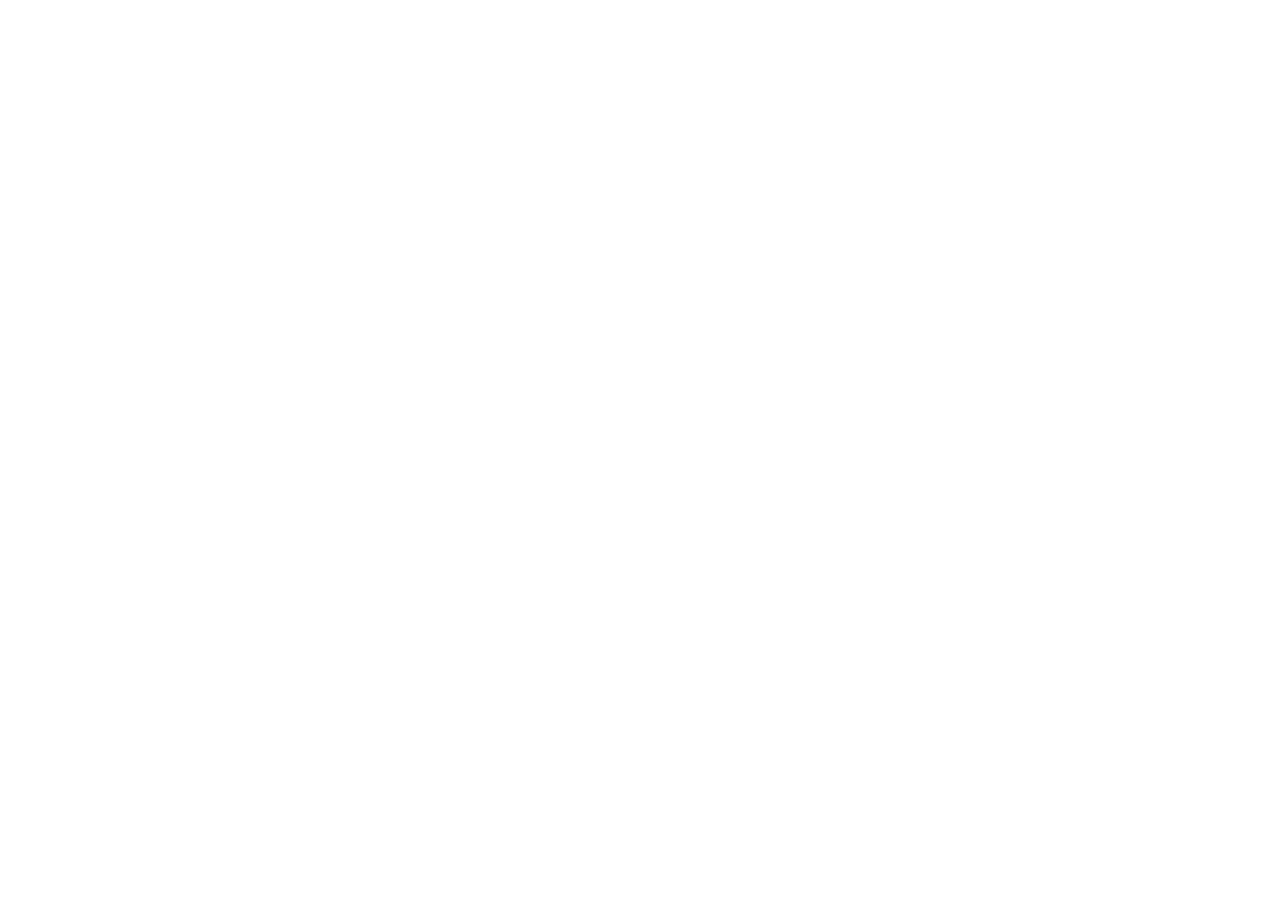
==== contact.html @ f624d90b "initial Bootstrap commit" ====
<!DOCTYPE html>
<html>
<head>
	<link rel="stylesheet" href="https://maxcdn.bootstrapcdn.com/bootstrap/3.3.7/css/bootstrap.min.css" integrity="sha384-BVYiiSIFeK1dGmJRAkycuHAHRg32OmUcww7on3RYdg4Va+PmSTsz/K68vbdEjh4u" crossorigin="anonymous">
	<title>Contact</title>
</head>
<body>

</body>
</html>
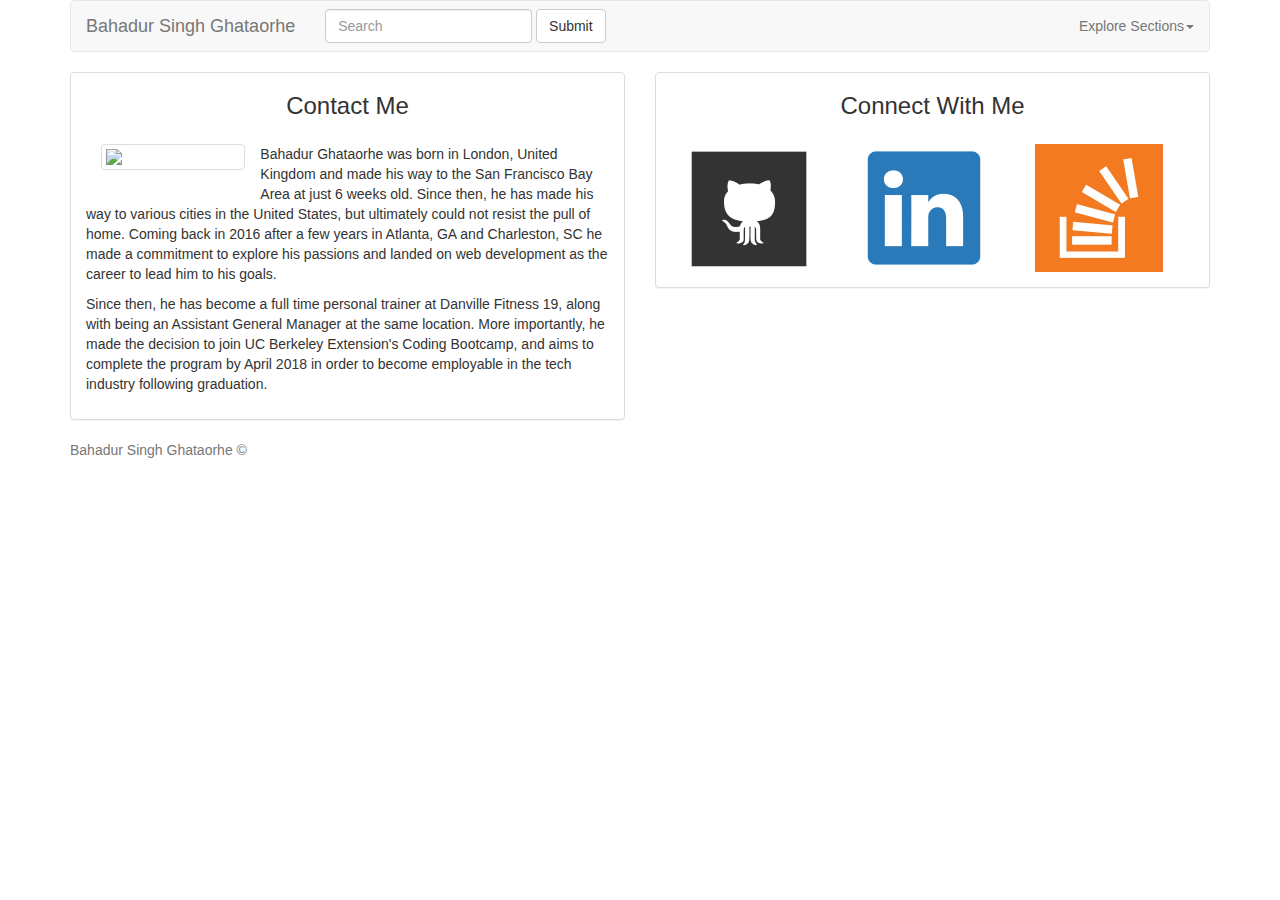
==== commit ef28ef37: "adds Bootstrap skeleton" ====
--- a/contact.html
+++ b/contact.html
@@ -1,10 +1,96 @@
 <!DOCTYPE html>
 <html>
 <head>
-	<link rel="stylesheet" href="https://maxcdn.bootstrapcdn.com/bootstrap/3.3.7/css/bootstrap.min.css" integrity="sha384-BVYiiSIFeK1dGmJRAkycuHAHRg32OmUcww7on3RYdg4Va+PmSTsz/K68vbdEjh4u" crossorigin="anonymous">
+	<link rel="stylesheet" href="https://maxcdn.bootstrapcdn.com/bootstrap/3.3.7/css/bootstrap.min.css">
 	<title>Contact</title>
 </head>
 <body>
+	<div class="container">
+	<!--Navbar-->
+		<nav class="navbar navbar-default">
+		  <div class="container-fluid">
+
+		    <div class="navbar-header">
+		      <button type="button" class="navbar-toggle collapsed" data-toggle="collapse" data-target="#bs-example-navbar-collapse-1" aria-expanded="false">
+		        <span class="sr-only">Toggle navigation</span>
+		        <span class="icon-bar"></span>
+		        <span class="icon-bar"></span>
+		        <span class="icon-bar"></span>
+		      </button>
+		      <a class="navbar-brand" href="index.html">Bahadur Singh Ghataorhe</a>
+		    </div>
+		      
+		      <form class="navbar-form navbar-left">
+		        <div class="form-group">
+		          <input type="text" class="form-control" placeholder="Search">
+		        </div>
+		        <button type="submit" class="btn btn-default">Submit</button>
+		      </form>
+		      
+		      <ul class="nav navbar-nav navbar-right">
+		        <li class="dropdown">
+		          <a href="#" class="dropdown-toggle" data-toggle="dropdown" role="dropdown-menu" aria-haspopup="true" aria-expanded="false">Explore Sections<span class="caret"></span></a>
+		          <ul class="dropdown-menu">
+		            <li><a href="contact.html">Contact</a></li>
+		            <li role="separator" class="divider"></li>
+		            <li><a href="portfolio.html">Portfolio</a></li>
+		            <li role="separator" class="divider"></li>
+		            <li><a href="index.html">About Me</a></li>
+		          </ul>
+		        </li>
+		      </ul>
+		  </div>
+		</nav>
+
+	<!--Row & Columns for About Me section-->
+		<div class="row">
+			<div class="col-sm-6">
+				<div class="panel panel-default">
+					<div class="panel-title">
+						<h3 class="text-center">Contact Me</h3>
+					</div>
+					<div class="panel-body"> 
+						<div class="col-sm-4">
+							<a class="thumbnail" href="https://placeholder.com">
+								<img src="http://via.placeholder.com/200x200">
+							</a>
+						</div>
+						<p class="text-left">Bahadur Ghataorhe was born in London, United Kingdom and made his way to the San Francisco Bay Area at just 6 weeks old. Since then, he has made his way to various cities in the United States, but ultimately could not resist the pull of home. Coming back in 2016 after a few years in Atlanta, GA and Charleston, SC he made a commitment to explore his passions and landed on web development as the career to lead him to his goals.</p> 
+						<p class="text-left">Since then, he has become a full time personal trainer at Danville Fitness 19, along with being an Assistant General Manager at the same location. More importantly, he made the decision to join UC Berkeley Extension's Coding Bootcamp, and aims to complete the program by April 2018 in order to become employable in the tech industry following graduation.</p>
+					</div>
+				</div>
+			</div>
+
+			<div class="col-sm-6">			
+				<div class="panel panel-default">
+					<div class="panel-title">
+						<h3 class="text-center">Connect With Me</h3>
+					</div>
+					<div class="panel-body">		
+						<div class="col-sm-4">
+							<img class="img-responsive" src="assets/images/if_github_square_107105.png">
+						</div>
+						<div class="col-sm-4">	
+							<img class="img-responsive" src="assets/images/if_LinkedIn_social_network_logo_1920528.png">
+						</div>
+						<div class="col-sm-4">	
+							<img class="img-responsive" src="assets/images/if_overflow_334695.png">
+						</div>
+					</div>
+				</div>
+			</div>
+		</div>
+	</div>
+
+<div class="footer">
+	<div class="container" class="text-center">
+		<span class="text-muted">Bahadur Singh Ghataorhe ©</span>
+	</div>
+</div>
+  <!-- jQuery, javascript file for the Bootstrap's javascript file to function -->
+  <script src="https://cdnjs.cloudflare.com/ajax/libs/jquery/3.2.1/jquery.min.js"></script>
+  <!-- Bootstrap's javascript file that allows the dropdown menu to work  -->
+  <script src="https://maxcdn.bootstrapcdn.com/bootstrap/3.3.7/js/bootstrap.min.js" integrity="sha384-Tc5IQib027qvyjSMfHjOMaLkfuWVxZxUPnCJA7l2mCWNIpG9mGCD8wGNIcPD7Txa" crossorigin="anonymous"></script>
 
 </body>
 </html>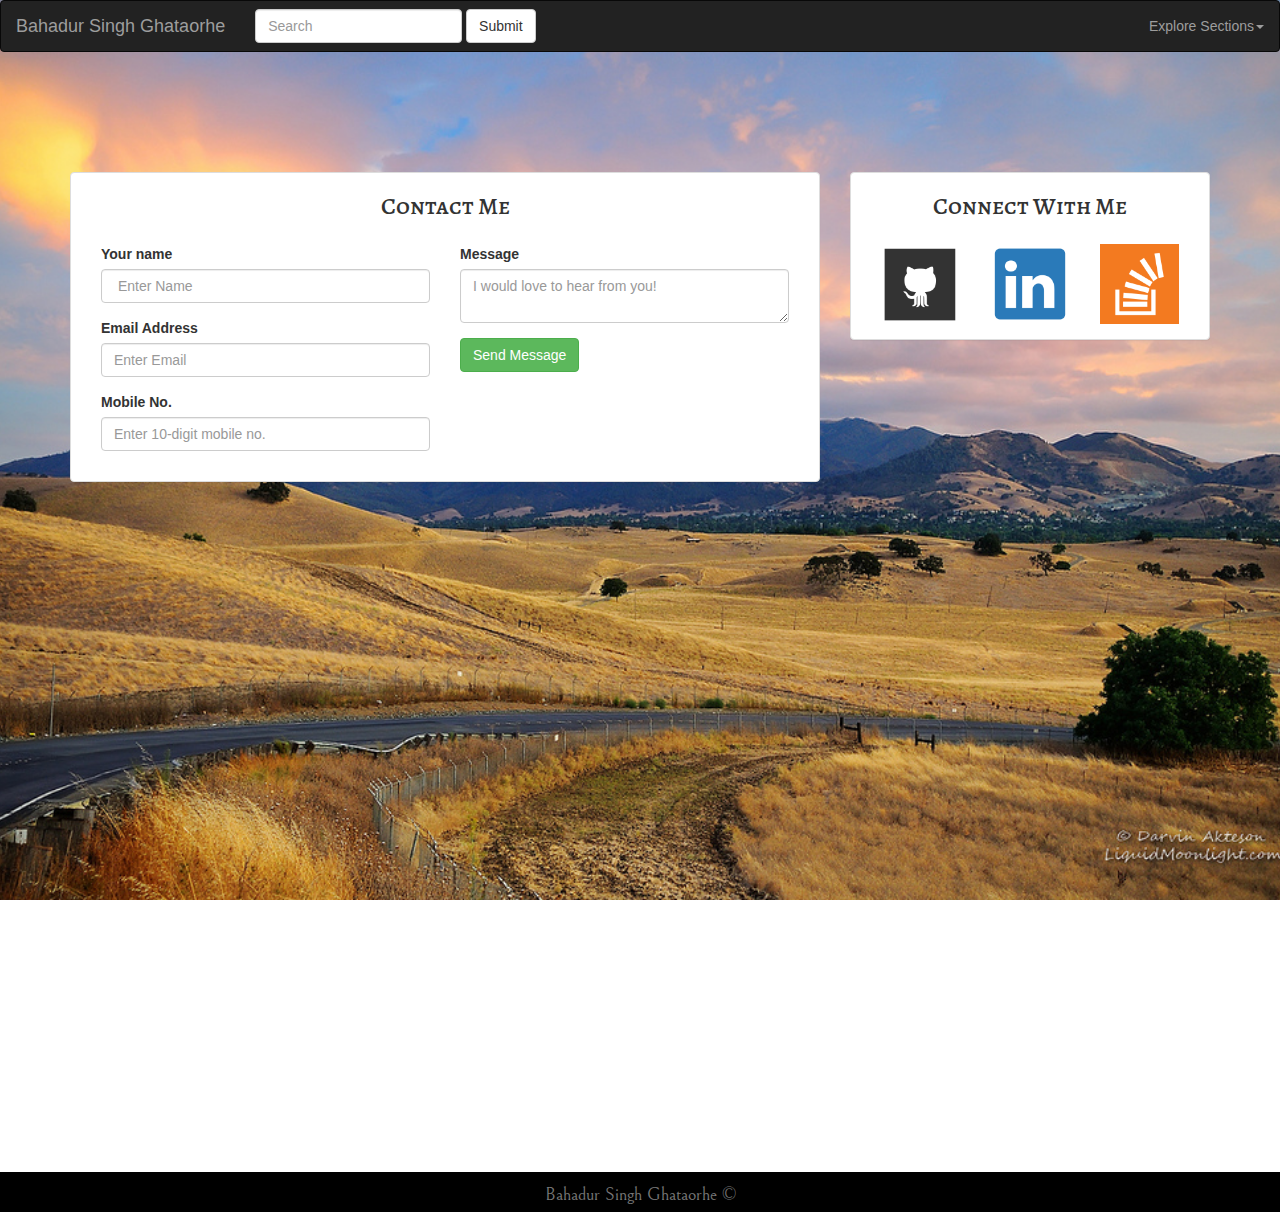
==== commit 23307476: "adds bootstrap responsive elements" ====
--- a/contact.html
+++ b/contact.html
@@ -1,15 +1,16 @@
 <!DOCTYPE html>
 <html>
 <head>
+	<link rel="stylesheet" href="assets/css/style.css">
+	<link href="https://fonts.googleapis.com/css?family=Alegreya|Alegreya+SC|Bellefair" rel="stylesheet">
 	<link rel="stylesheet" href="https://maxcdn.bootstrapcdn.com/bootstrap/3.3.7/css/bootstrap.min.css">
 	<title>Contact</title>
 </head>
 <body>
-	<div class="container">
-	<!--Navbar-->
-		<nav class="navbar navbar-default">
+	<header>
+		<!--Navbar-->
+		<nav class="navbar navbar-inverse">
 		  <div class="container-fluid">
-
 		    <div class="navbar-header">
 		      <button type="button" class="navbar-toggle collapsed" data-toggle="collapse" data-target="#bs-example-navbar-collapse-1" aria-expanded="false">
 		        <span class="sr-only">Toggle navigation</span>
@@ -31,7 +32,7 @@
 		        <li class="dropdown">
 		          <a href="#" class="dropdown-toggle" data-toggle="dropdown" role="dropdown-menu" aria-haspopup="true" aria-expanded="false">Explore Sections<span class="caret"></span></a>
 		          <ul class="dropdown-menu">
-		            <li><a href="contact.html">Contact</a></li>
+		            <li><a href="contact.html">Contact Me</a></li>
 		            <li role="separator" class="divider"></li>
 		            <li><a href="portfolio.html">Portfolio</a></li>
 		            <li role="separator" class="divider"></li>
@@ -41,27 +42,49 @@
 		      </ul>
 		  </div>
 		</nav>
+	</header>
 
+	<br><br><br><br><br>
 	<!--Row & Columns for About Me section-->
+	<main role="main" class="container">
 		<div class="row">
-			<div class="col-sm-6">
+			<div class="col-sm-8">
 				<div class="panel panel-default">
 					<div class="panel-title">
 						<h3 class="text-center">Contact Me</h3>
 					</div>
 					<div class="panel-body"> 
-						<div class="col-sm-4">
-							<a class="thumbnail" href="https://placeholder.com">
-								<img src="http://via.placeholder.com/200x200">
-							</a>
-						</div>
-						<p class="text-left">Bahadur Ghataorhe was born in London, United Kingdom and made his way to the San Francisco Bay Area at just 6 weeks old. Since then, he has made his way to various cities in the United States, but ultimately could not resist the pull of home. Coming back in 2016 after a few years in Atlanta, GA and Charleston, SC he made a commitment to explore his passions and landed on web development as the career to lead him to his goals.</p> 
-						<p class="text-left">Since then, he has become a full time personal trainer at Danville Fitness 19, along with being an Assistant General Manager at the same location. More importantly, he made the decision to join UC Berkeley Extension's Coding Bootcamp, and aims to complete the program by April 2018 in order to become employable in the tech industry following graduation.</p>
+						<form>
+							<div class="col-md-6 form-line">
+					  			<div class="form-group">
+					  				<label for="exampleInputUsername">Your name</label>
+							    	<input type="text" class="form-control" id="" placeholder=" Enter Name">
+						  		</div>
+						  		<div class="form-group">
+							    	<label for="exampleInputEmail">Email Address</label>
+							    	<input type="email" class="form-control" id="exampleInputEmail" placeholder="Enter Email">
+							  	</div>	
+							  	<div class="form-group">
+							    	<label for="telephone">Mobile No.</label>
+							    	<input type="tel" class="form-control" id="telephone" placeholder="Enter 10-digit mobile no.">
+					  			</div>
+					  		</div>
+					  		<div class="col-md-6">
+					  			<div class="form-group">
+					  				<label for ="description"> Message</label>
+					  			 	<textarea  class="form-control" id="description" placeholder="I would love to hear from you!"></textarea>
+					  			</div>
+					  			<div>
+
+					  				<button type="button" class="btn btn-success submit"><i class="fa fa-paper-plane" aria-hidden="true"></i>Send Message</button>
+					  			</div>		
+							</div>
+						</form>
 					</div>
 				</div>
 			</div>
 
-			<div class="col-sm-6">			
+			<div class="col-sm-4">			
 				<div class="panel panel-default">
 					<div class="panel-title">
 						<h3 class="text-center">Connect With Me</h3>
@@ -80,13 +103,14 @@
 				</div>
 			</div>
 		</div>
+	</main>
+
+	<div class="footer">
+		<div class="container" class="text-center">
+			<span class="text-muted">Bahadur Singh Ghataorhe ©</span>
+		</div>
 	</div>
-
-<div class="footer">
-	<div class="container" class="text-center">
-		<span class="text-muted">Bahadur Singh Ghataorhe ©</span>
-	</div>
-</div>
+	
   <!-- jQuery, javascript file for the Bootstrap's javascript file to function -->
   <script src="https://cdnjs.cloudflare.com/ajax/libs/jquery/3.2.1/jquery.min.js"></script>
   <!-- Bootstrap's javascript file that allows the dropdown menu to work  -->
--- a/assets/css/style.css
+++ b/assets/css/style.css
@@ -0,0 +1,34 @@
+body {
+	background-image: url("../images/MountDiablo.jpg");
+	background-repeat: no-repeat;
+	background-attachment: fixed;
+	background-position: center;
+	background-size: cover;
+}
+
+main {
+	min-height: 1000px;
+	font-family: font-family: 'Alegreya', serif;
+}
+
+p {
+	font-family: 'Bellefair', serif;
+	font-size: 18px;
+}
+
+.dropdown-menu {
+	background-color: black;
+}
+
+.panel-title {
+	font-family: 'Alegreya SC', serif;
+}
+
+.footer {
+	padding-top: 10px;
+	text-align: center;
+	height: 40px;
+	background-color: black;
+	font-family: 'Bellefair', serif;
+	font-size: 18px;
+}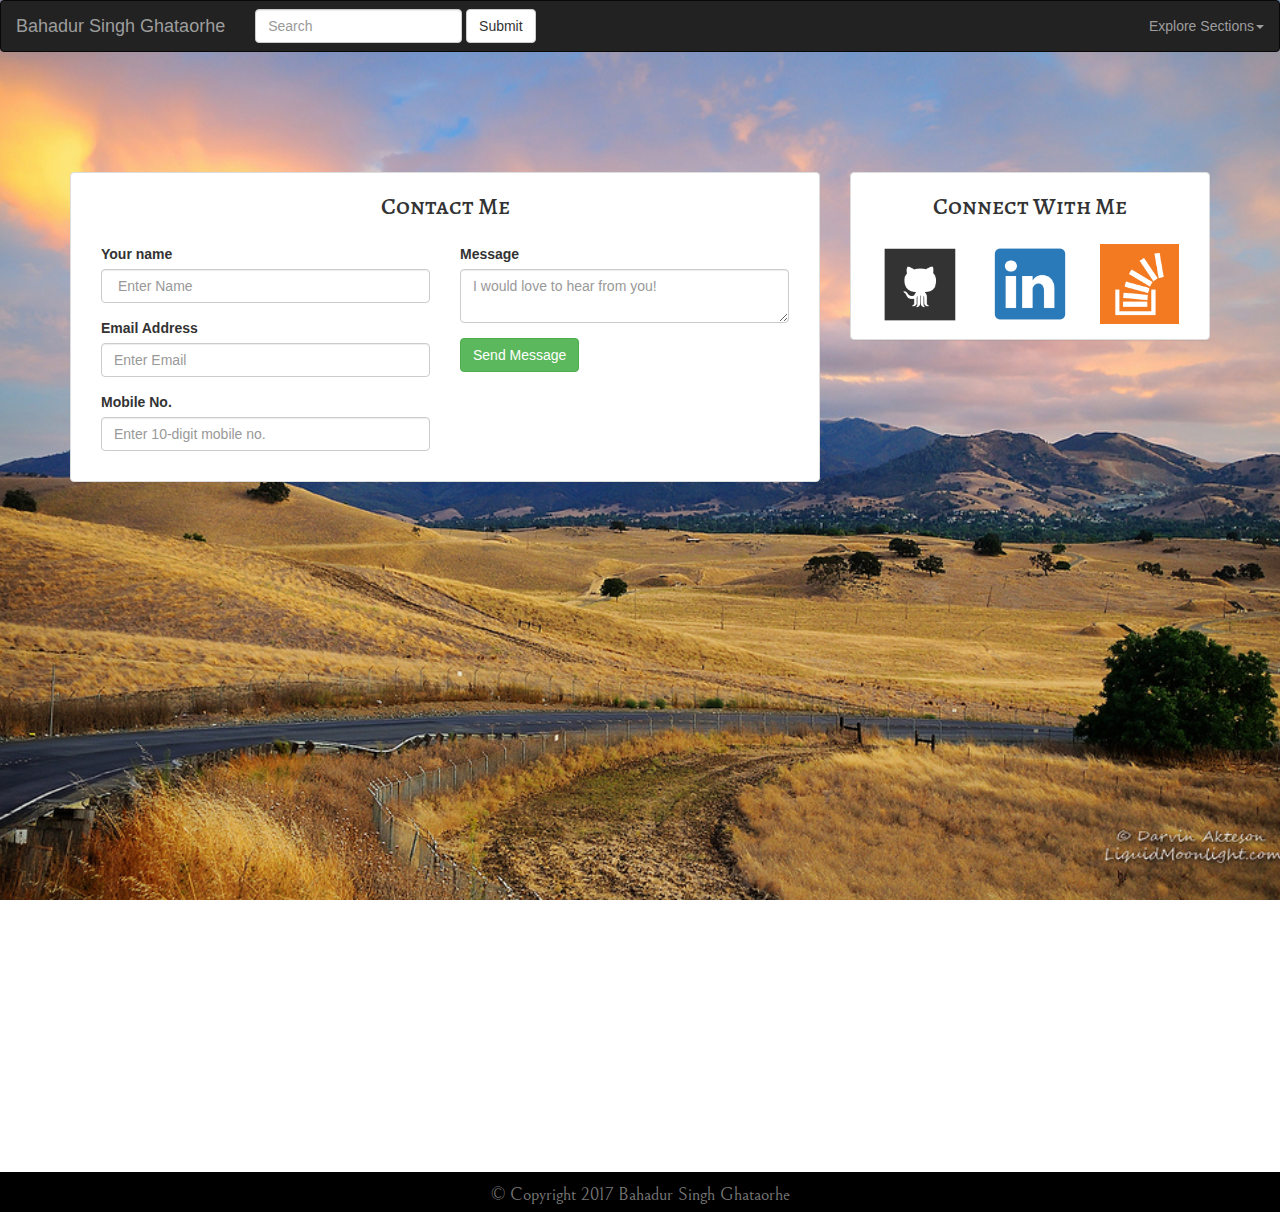
==== commit ed1c342e: "adds some css styling" ====
--- a/contact.html
+++ b/contact.html
@@ -91,13 +91,13 @@
 					</div>
 					<div class="panel-body">		
 						<div class="col-sm-4">
-							<img class="img-responsive" src="assets/images/if_github_square_107105.png">
+							<a href="https://github.com/BSG-1"><img class="img-responsive" src="assets/images/if_github_square_107105.png"></a>
 						</div>
 						<div class="col-sm-4">	
-							<img class="img-responsive" src="assets/images/if_LinkedIn_social_network_logo_1920528.png">
+							<a href="https://www.linkedin.com/in/bahadurghataorhe"><img class="img-responsive" src="assets/images/if_LinkedIn_social_network_logo_1920528.png"></a>
 						</div>
 						<div class="col-sm-4">	
-							<img class="img-responsive" src="assets/images/if_overflow_334695.png">
+							<a href="https://stackoverflow.com/users/8589356/bghataorhe"><img class="img-responsive" src="assets/images/if_overflow_334695.png"></a>
 						</div>
 					</div>
 				</div>
@@ -105,11 +105,11 @@
 		</div>
 	</main>
 
-	<div class="footer">
-		<div class="container" class="text-center">
-			<span class="text-muted">Bahadur Singh Ghataorhe ©</span>
+<footer class="footer">
+		<div class="container">
+			<span class="text-muted">© Copyright 2017 Bahadur Singh Ghataorhe</span>
 		</div>
-	</div>
+	</footer>
 	
   <!-- jQuery, javascript file for the Bootstrap's javascript file to function -->
   <script src="https://cdnjs.cloudflare.com/ajax/libs/jquery/3.2.1/jquery.min.js"></script>
--- a/assets/css/style.css
+++ b/assets/css/style.css
@@ -22,6 +22,7 @@
 
 .panel-title {
 	font-family: 'Alegreya SC', serif;
+	font-size: 25px;
 }
 
 .footer {
@@ -31,4 +32,14 @@
 	background-color: black;
 	font-family: 'Bellefair', serif;
 	font-size: 18px;
+}
+
+.img-responsive:hover {
+	opacity: 0.5;
+}
+
+element {fadein: 4s;};
+@keyframes fadein {
+	from {opacity: 	0;}
+	to {opacity: 	8;}
 }